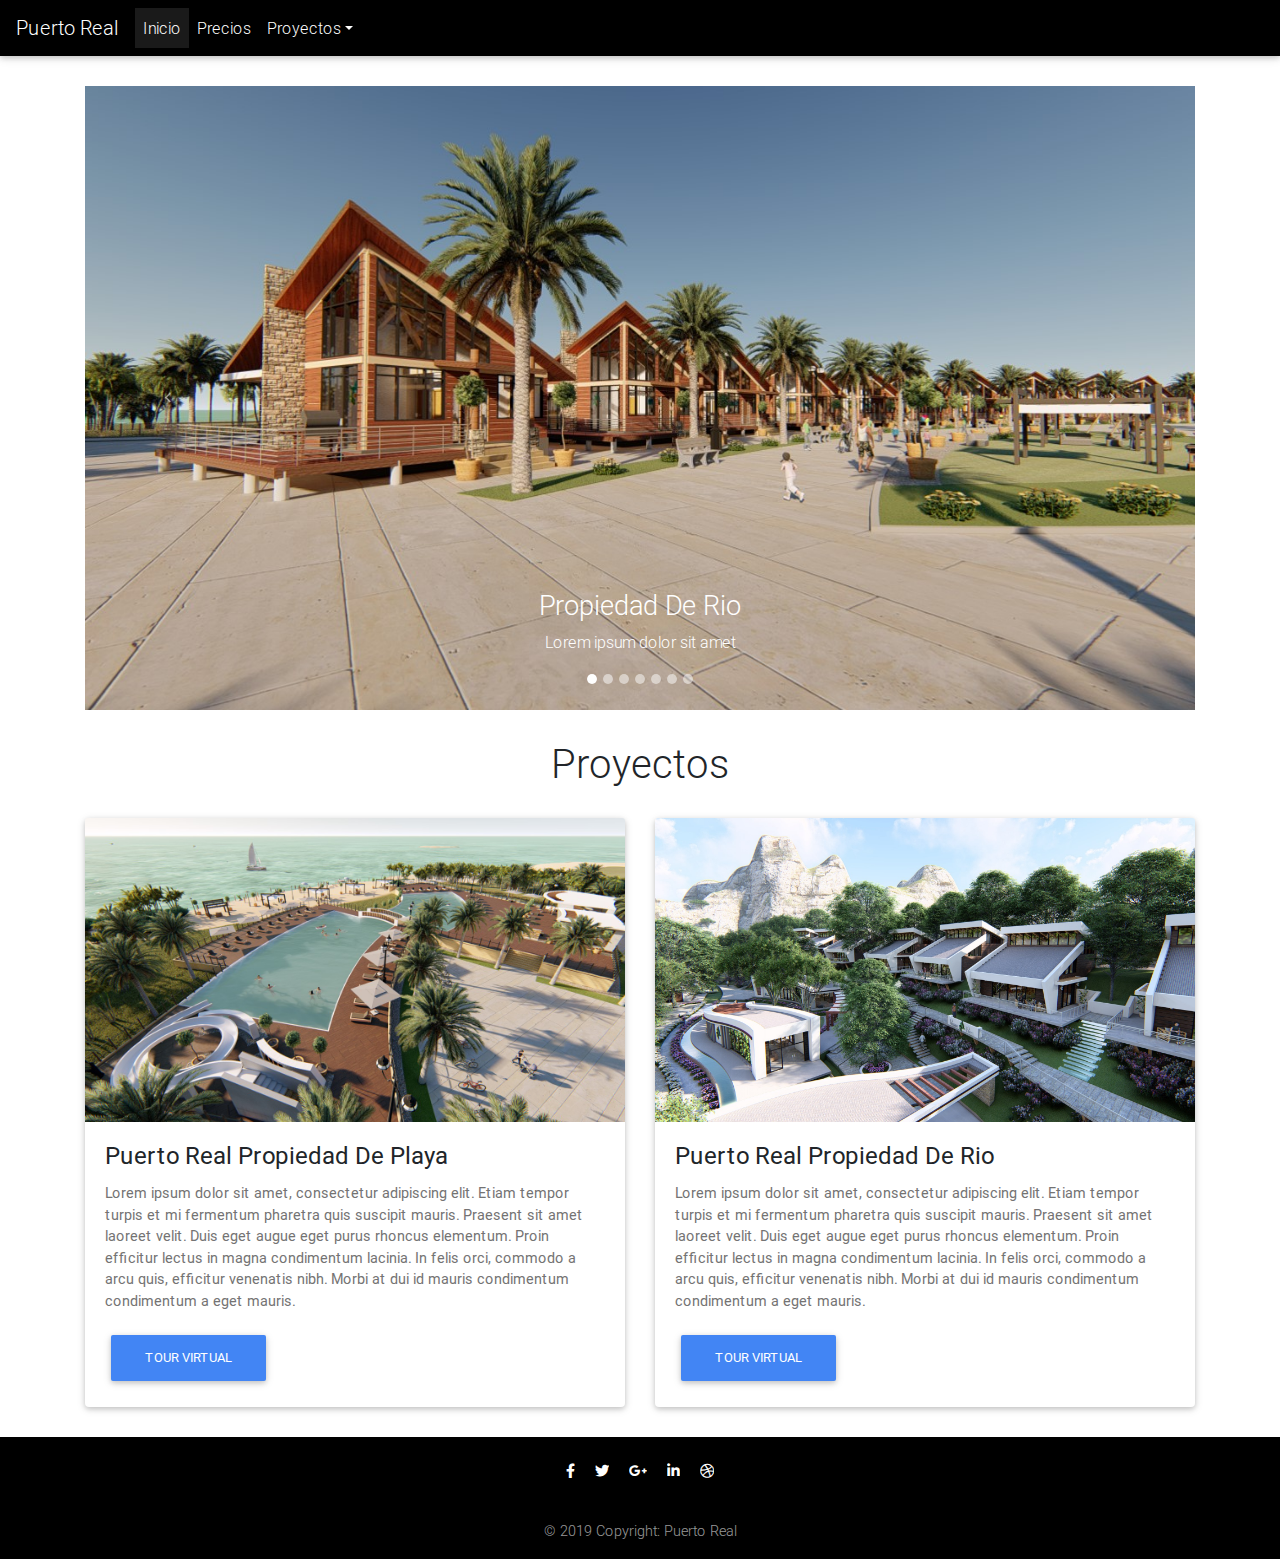
==== index.html @ ecc4e555 "index page de puerto real tours" ====
<!DOCTYPE html>
<html lang="es">

<head>
  <meta charset="utf-8">
  <meta name="viewport" content="width=device-width, initial-scale=1, shrink-to-fit=no">
  <meta http-equiv="x-ua-compatible" content="ie=edge">
  <title>Material Design Bootstrap</title>
  <!-- Font Awesome -->
  <link rel="stylesheet" href="https://use.fontawesome.com/releases/v5.8.2/css/all.css">
  <!-- Bootstrap core CSS -->
  <link href="css/bootstrap.min.css" rel="stylesheet">
  <!-- Material Design Bootstrap -->
  <link href="css/mdb.min.css" rel="stylesheet">
  <!-- Your custom styles (optional) -->
  <link href="css/style.css" rel="stylesheet">
</head>

<body>
    <nav style="margin: 0 0 30px 0" class="navbar navbar-expand-lg navbar-dark nav-color">
        <a class="navbar-brand" href="#">Puerto Real</a>
        <button class="navbar-toggler" type="button" data-toggle="collapse" data-target="#navbarSupportedContent" aria-controls="navbarSupportedContent" aria-expanded="false" aria-label="Toggle navigation">
            <span class="navbar-toggler-icon"></span>
        </button>
        <div class="collapse navbar-collapse" id="navbarSupportedContent">
            <ul class="navbar-nav mr-auto">
                <li class="nav-item active">
                   <a class="nav-link waves-effect waves-light" href="#">Inicio <span class="sr-only">(current)</span></a>
                </li>
                <li class="nav-item">
                    <a class="nav-link waves-effect waves-light" href="#">Precios</a>
                </li>
                <li class="nav-item dropdown">
                    <a class="nav-link dropdown-toggle waves-effect waves-light" id="navbarDropdownMenuLink"               data-toggle="dropdown" aria-haspopup="true" aria-expanded="false">Proyectos</a>
                    <div class="dropdown-menu dropdown-info" aria-labelledby="navbarDropdownMenuLink">
                        <a class="dropdown-item waves-effect waves-light" href="#">Puerto Real - Rio</a>
                        <a class="dropdown-item waves-effect waves-light" href="#">Puerto Real - Playa</a>
                    </div>
                </li>
            </ul>
        </div>
    </nav>
  <!-- Start your project here-->
    <div class="container ">
        <div class="row">
            <div class="col-12">
              
              <!--Carousel Wrapper-->
      <div id="carousel-example-2" class="carousel slide carousel-fade" data-ride="carousel">
          <!--Indicators-->
          <ol class="carousel-indicators">
            <li data-target="#carousel-example-2" data-slide-to="0" class="active"></li>
            <li data-target="#carousel-example-2" data-slide-to="1"></li>
            <li data-target="#carousel-example-2" data-slide-to="2"></li>
            <li data-target="#carousel-example-2" data-slide-to="3"></li>
            <li data-target="#carousel-example-2" data-slide-to="4"></li>
            <li data-target="#carousel-example-2" data-slide-to="5"></li>
            <li data-target="#carousel-example-2" data-slide-to="6"></li>
      
          </ol>
          <!--/.Indicators-->
          <!--Slides-->
          <div class="carousel-inner" role="listbox">
            <div class="carousel-item active">
                <img class="d-block w-100 img-fluid" src="img\fotos\01.jpg"
                  alt="First slide">
                <div class="mask rgba-black-light"></div>
              <div class="carousel-caption">
                <h3 class="h3-responsive">Propiedad De Rio</h3>
                <p>Lorem ipsum dolor sit amet</p>
              </div>
            </div>
            <div class="carousel-item">
              <!--Mask color-->
                <img class="d-block w-100 img-fluid" src="img\fotos\02.jpg"
                  alt="Second slide">
                <div class="mask rgba-black-strong"></div>
              <div class="carousel-caption">
                <h3 class="h3-responsive">Propiedad De Playa</h3>
                <p>Lorem ipsum dolor sit amet</p>
              </div>
            </div>
            <div class="carousel-item">
              <!--Mask color-->
                <img class="d-block w-100 img-fluid" src="img\fotos\03.jpg"
                  alt="Third slide">
                <div class="mask rgba-black-slight"></div>
              <div class="carousel-caption">
                <h3 class="h3-responsive">Cabaña De Rio</h3>
                <p>Lorem ipsum dolor sit amet</p>
              </div>
            </div>
            <div class="carousel-item">
                <!--Mask color-->
                  <img class="d-block w-100 img-fluid" src="img\fotos\04.jpg"
                    alt="Second slide">
                  <div class="mask rgba-black-strong"></div>
                <div class="carousel-caption">
                  <h3 class="h3-responsive">Propiedad De Playa</h3>
                  <p>Lorem ipsum dolor sit amet</p>
                </div>
              </div>
              <div class="carousel-item">
                  <!--Mask color-->
                    <img class="d-block w-100 img-fluid" src="img\fotos\05.jpg"
                      alt="Second slide">
                    <div class="mask rgba-black-strong"></div>
                  <div class="carousel-caption">
                    <h3 class="h3-responsive">Propiedad De Playa</h3>
                    <p>Lorem ipsum dolor sit amet</p>
                  </div>
                </div>
                <div class="carousel-item">
                    <!--Mask color-->
                      <img class="d-block w-100 img-fluid" src="img\fotos\06.jpg"
                        alt="Second slide">
                      <div class="mask rgba-black-strong"></div>
                    <div class="carousel-caption">
                      <h3 class="h3-responsive">Propiedad De Playa</h3>
                      <p>Lorem ipsum dolor sit amet</p>
                    </div>
                  </div>
                  <div class="carousel-item">
                      <!--Mask color-->
                      <img class="d-block w-100 img-fluid" src="img\fotos\07.jpg"
                          alt="Second slide">
                        <div class="mask rgba-black-strong"></div>
                      <div class="carousel-caption">
                        <h3 class="h3-responsive">Propiedad De Playa</h3>
                        <p>Lorem ipsum dolor sit amet</p>
                      </div>
                    </div>
          </div>
          <!--/.Slides-->
          <!--Controls-->
          <a class="carousel-control-prev" href="#carousel-example-2" role="button" data-slide="prev">
            <span class="carousel-control-prev-icon" aria-hidden="true"></span>
            <span class="sr-only">Previous</span>
          </a>
          <a class="carousel-control-next" href="#carousel-example-2" role="button" data-slide="next">
            <span class="carousel-control-next-icon" aria-hidden="true"></span>
            <span class="sr-only">Next</span>
          </a>
          <!--/.Controls-->
        </div>
        <!--/.Carousel Wrapper-->
        
        
      </div>
        </div>
    <div class="row">
      <div class="col-12">
          <h1 style="text-align: center; margin: 30px">Proyectos</h1>
      </div>
    </div>

    <div class="row">
        <div class="col-6">
            <!-- Card -->
              <div class="card">
              
                  <!-- Card image -->
                  <div class="view overlay">
                    <img class="card-img-top" src="img\fotos\playa\03.jpg" alt="Card image cap">
                    <a href="#!">
                      <div class="mask rgba-white-slight"></div>
                    </a>
                  </div>
                
                  <!-- Card content -->
                  <div class="card-body">
                  
                    <!-- Title -->
                    <h4 class="card-title">Puerto Real Propiedad De Playa</h4>
                    <!-- Text -->
                    <p class="card-text">Lorem ipsum dolor sit amet, consectetur adipiscing elit. Etiam tempor turpis et mi fermentum pharetra quis suscipit mauris. Praesent sit amet laoreet velit. Duis eget augue eget purus rhoncus elementum. Proin efficitur lectus in magna condimentum lacinia. In felis orci, commodo a arcu quis, efficitur venenatis nibh. Morbi at dui id mauris condimentum condimentum a eget mauris.</p>
                    <!-- Button -->
                    <a href="#" class="btn btn-primary" target="_blank">Tour Virtual</a>
                  
                  </div>
  
  </div>
  <!-- Card -->
        </div>
        <div class="col-6">
             <!-- Card -->
             <div class="card">
              
                <!-- Card image -->
                <div class="view overlay">
                  <img class="card-img-top" src="img\fotos\rio\07.jpg" alt="Card image cap">
                  <a href="#!">
                    <div class="mask rgba-white-slight"></div>
                  </a>
                </div>
              
                <!-- Card content -->
                <div class="card-body">
                
                  <!-- Title -->
                  <h4 class="card-title">Puerto Real Propiedad De Rio</h4>
                  <!-- Text -->
                  <p class="card-text">Lorem ipsum dolor sit amet, consectetur adipiscing elit. Etiam tempor turpis et mi fermentum pharetra quis suscipit mauris. Praesent sit amet laoreet velit. Duis eget augue eget purus rhoncus elementum. Proin efficitur lectus in magna condimentum lacinia. In felis orci, commodo a arcu quis, efficitur venenatis nibh. Morbi at dui id mauris condimentum condimentum a eget mauris.</p>
                  <!-- Button -->
                  <a href="#" class="btn btn-primary" target="_blank">Tour Virtual</a>
                
                </div>

</div>
<!-- Card -->
        </div>
      </div>
  </div>
  <!-- Footer -->
<footer style="margin: 30px 0 0 0px" class="page-footer font-small nav-color  pt-4">

    <!-- Footer Elements -->
    <div class="container">
  
      <!-- Social buttons -->
      <ul class="list-unstyled list-inline text-center">
        <li class="list-inline-item">
          <a class="btn-floating btn-fb mx-1">
            <i class="fab fa-facebook-f"> </i>
          </a>
        </li>
        <li class="list-inline-item">
          <a class="btn-floating btn-tw mx-1">
            <i class="fab fa-twitter"> </i>
          </a>
        </li>
        <li class="list-inline-item">
          <a class="btn-floating btn-gplus mx-1">
            <i class="fab fa-google-plus-g"> </i>
          </a>
        </li>
        <li class="list-inline-item">
          <a class="btn-floating btn-li mx-1">
            <i class="fab fa-linkedin-in"> </i>
          </a>
        </li>
        <li class="list-inline-item">
          <a class="btn-floating btn-dribbble mx-1">
            <i class="fab fa-dribbble"> </i>
          </a>
        </li>
      </ul>
      <!-- Social buttons -->
  
    </div>
    <!-- Footer Elements -->
  
    <!-- Copyright -->
    <div class="footer-copyright text-center py-3">© 2019 Copyright: Puerto Real</div>
    <!-- Copyright -->
  
  </footer>
  <!-- Footer -->
  <!-- Start your project here-->

  <!-- SCRIPTS -->
  <!-- JQuery -->
  <script type="text/javascript" src="js/jquery-3.4.1.min.js"></script>
  <!-- Bootstrap tooltips -->
  <script type="text/javascript" src="js/popper.min.js"></script>
  <!-- Bootstrap core JavaScript -->
  <script type="text/javascript" src="js/bootstrap.min.js"></script>
  <!-- MDB core JavaScript -->
  <script type="text/javascript" src="js/mdb.min.js"></script>
</body>

</html>
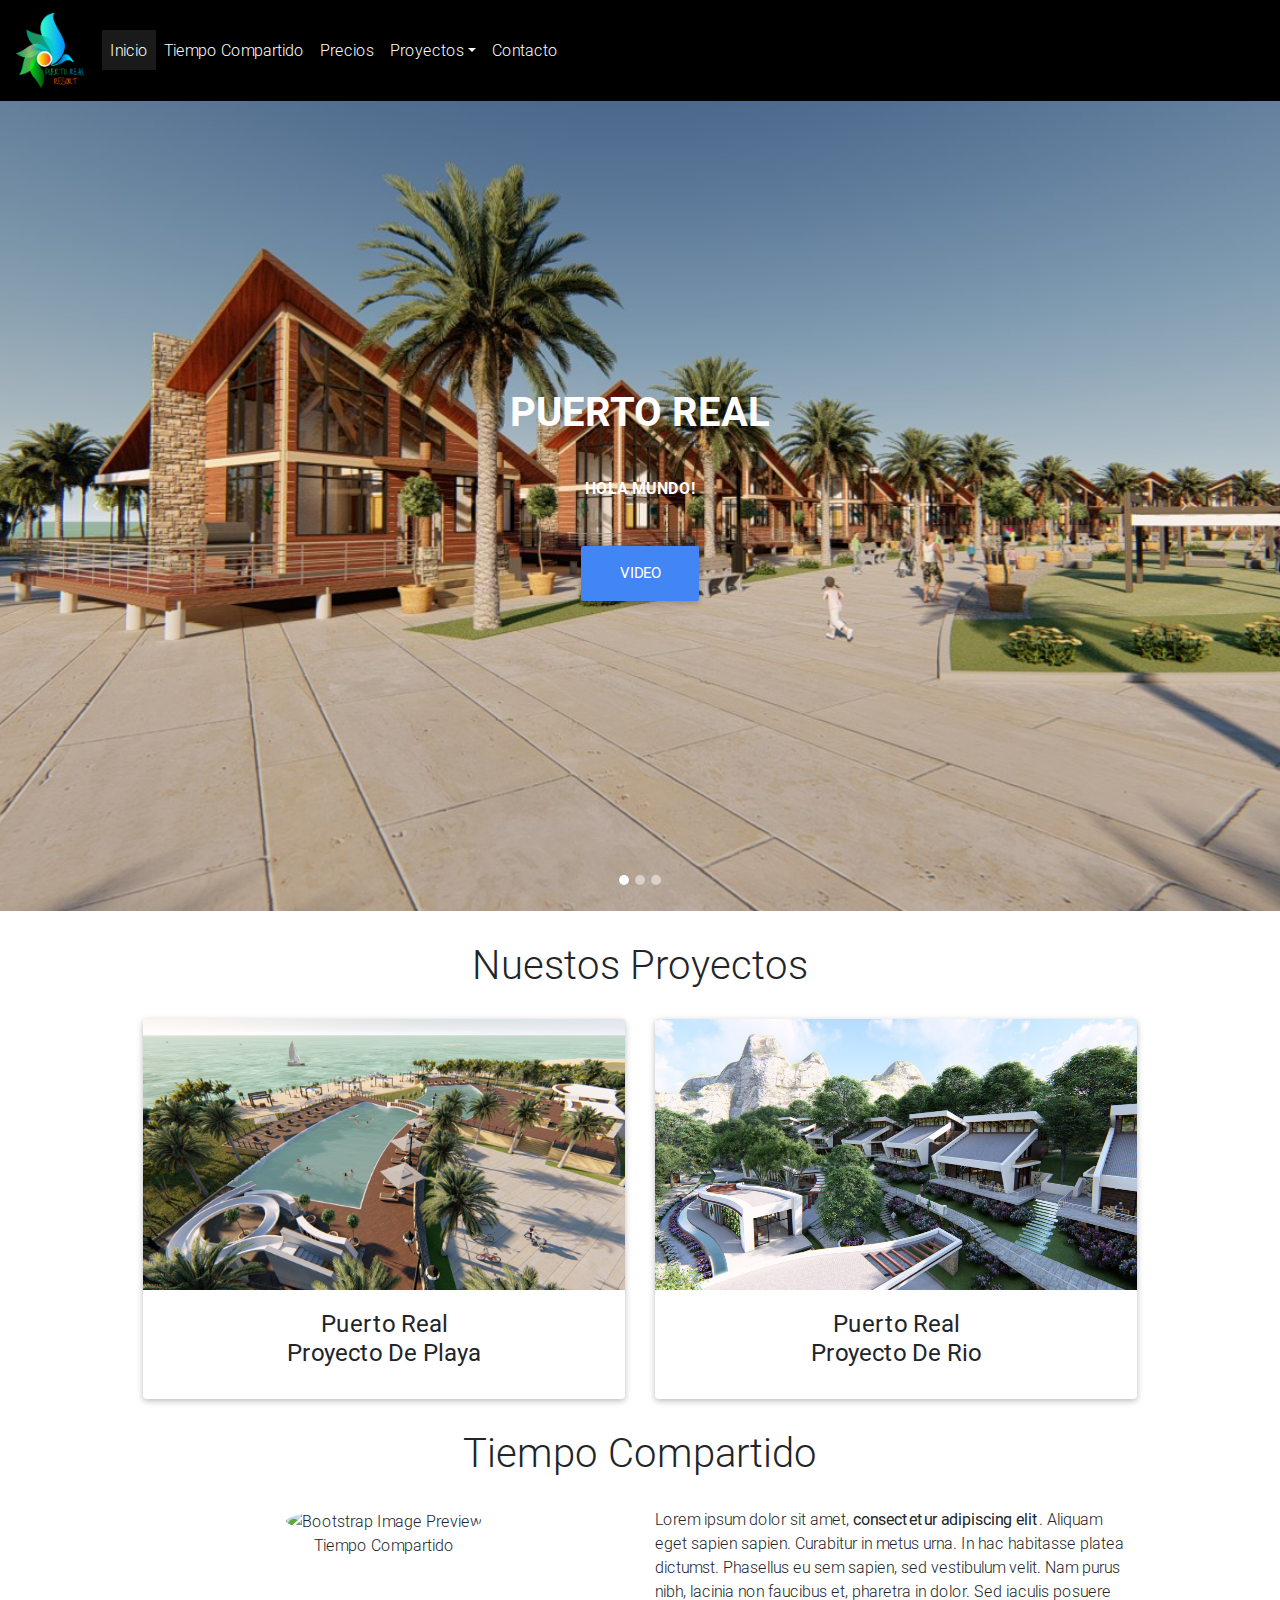
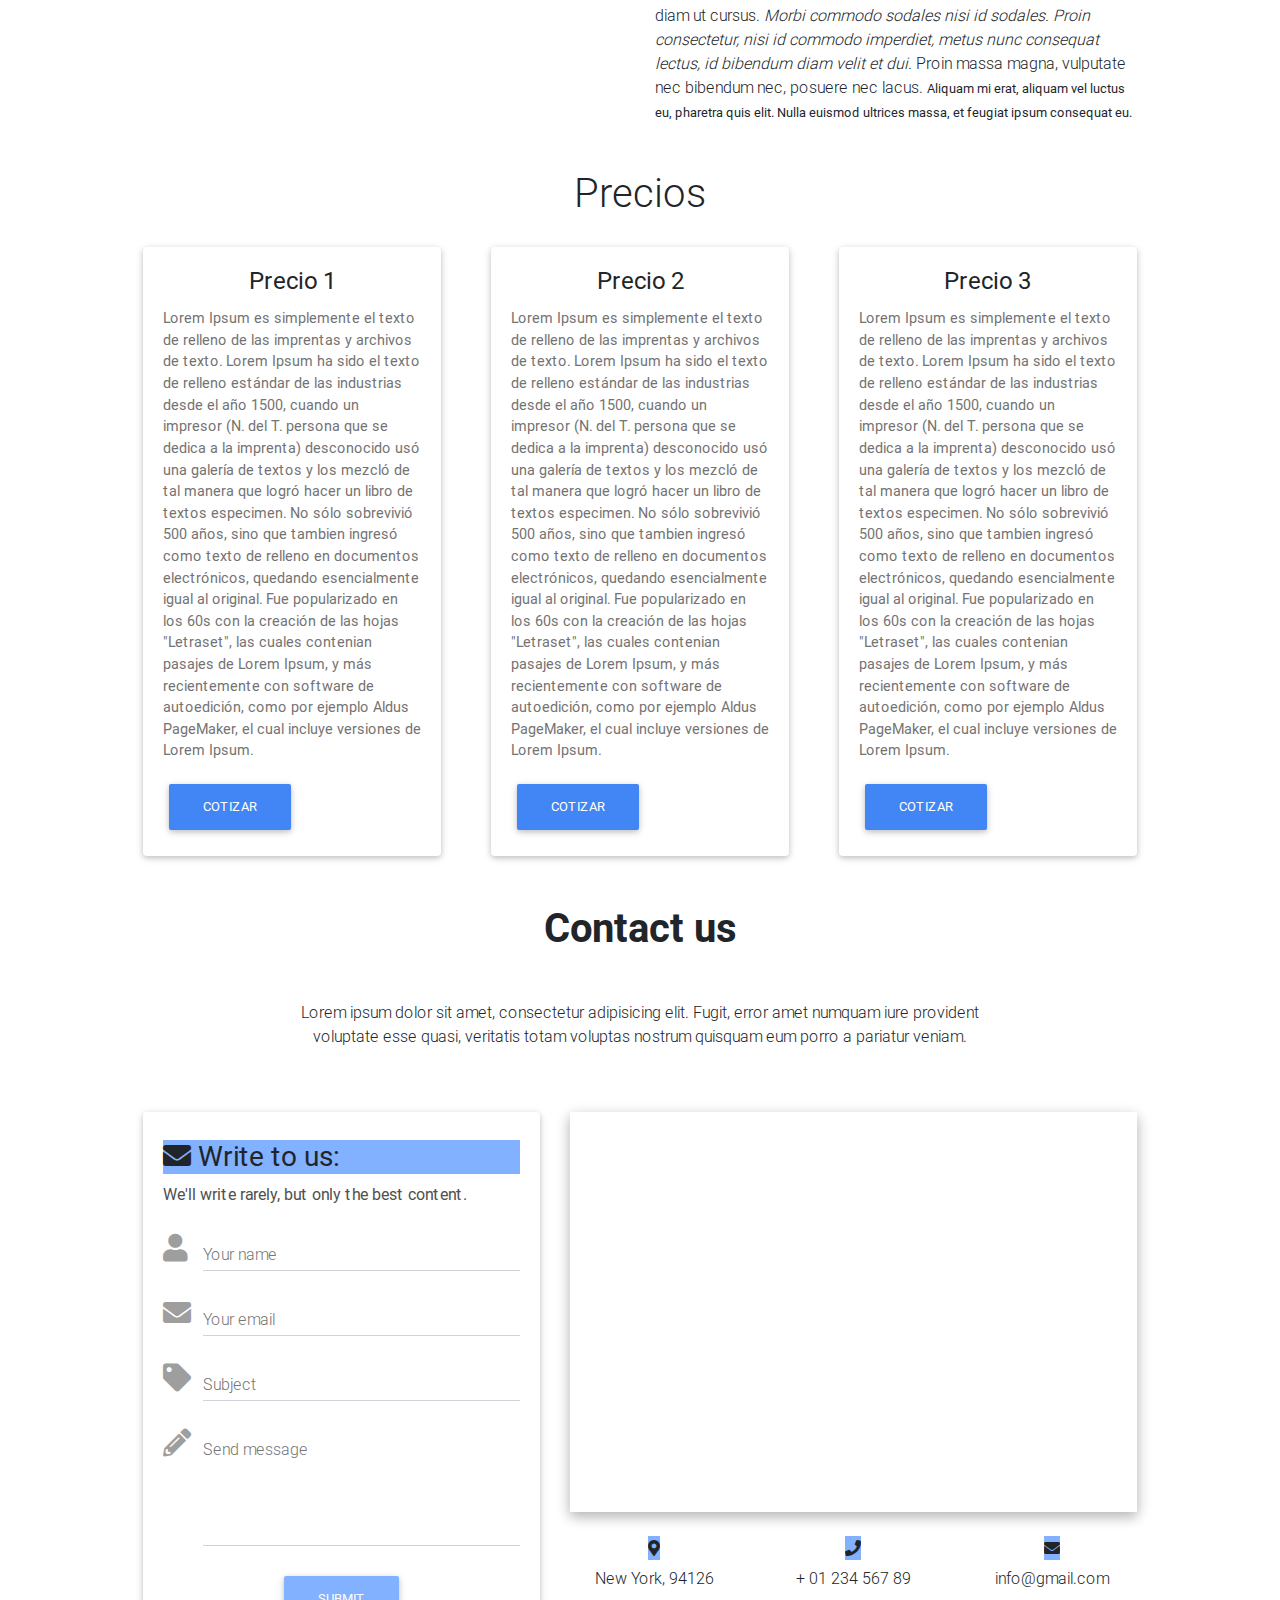
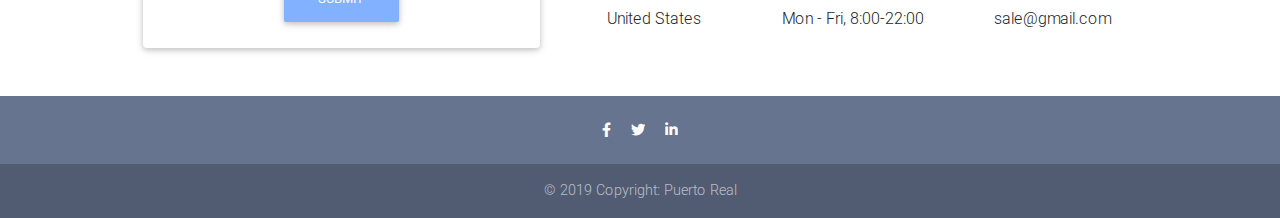
==== commit 5a1927c1: "landing page 2.0" ====
--- a/index.html
+++ b/index.html
@@ -5,7 +5,11 @@
   <meta charset="utf-8">
   <meta name="viewport" content="width=device-width, initial-scale=1, shrink-to-fit=no">
   <meta http-equiv="x-ua-compatible" content="ie=edge">
-  <title>Material Design Bootstrap</title>
+  <meta property="og:url"              content="https://atlashome.hn/inmueble/{{id}}" />
+<meta property="og:title"              content="Ingresa a nuestro tour en Puerto Real" />
+<meta property="og:description"        content="Reserva nuestra propiedad de rio o de playa" />
+<meta property="og:image"              content="https://izaguirrelpz.github.io/puertorealTours/img/fotos/04.jpg" />
+  <title>Puerto Real HN</title>
   <!-- Font Awesome -->
   <link rel="stylesheet" href="https://use.fontawesome.com/releases/v5.8.2/css/all.css">
   <!-- Bootstrap core CSS -->
@@ -16,9 +20,18 @@
   <link href="css/style.css" rel="stylesheet">
 </head>
 
+<style media="screen">
+
+  .row-grid{
+    display: grid;
+    grid-template-columns: 1fr 1fr 1fr;
+    gap:50px;
+  }
+</style>
+
 <body>
-    <nav style="margin: 0 0 30px 0" class="navbar navbar-expand-lg navbar-dark nav-color">
-        <a class="navbar-brand" href="#">Puerto Real</a>
+    <nav class="navbar navbar-expand-lg navbar-dark nav-color">
+        <a class="navbar-brand" href="#"> <img src="img\LOGO PUERTO REAL.png" width="70px"> </a>
         <button class="navbar-toggler" type="button" data-toggle="collapse" data-target="#navbarSupportedContent" aria-controls="navbarSupportedContent" aria-expanded="false" aria-label="Toggle navigation">
             <span class="navbar-toggler-icon"></span>
         </button>
@@ -26,6 +39,9 @@
             <ul class="navbar-nav mr-auto">
                 <li class="nav-item active">
                    <a class="nav-link waves-effect waves-light" href="#">Inicio <span class="sr-only">(current)</span></a>
+                </li>
+                <li class="nav-item">
+                    <a class="nav-link waves-effect waves-light" href="#">Tiempo Compartido</a>
                 </li>
                 <li class="nav-item">
                     <a class="nav-link waves-effect waves-light" href="#">Precios</a>
@@ -37,120 +53,122 @@
                         <a class="dropdown-item waves-effect waves-light" href="#">Puerto Real - Playa</a>
                     </div>
                 </li>
+                <li class="nav-item">
+                    <a class="nav-link waves-effect waves-light" href="#">Contacto</a>
+                </li>
             </ul>
         </div>
     </nav>
   <!-- Start your project here-->
-    <div class="container ">
-        <div class="row">
-            <div class="col-12">
-              
-              <!--Carousel Wrapper-->
-      <div id="carousel-example-2" class="carousel slide carousel-fade" data-ride="carousel">
-          <!--Indicators-->
-          <ol class="carousel-indicators">
-            <li data-target="#carousel-example-2" data-slide-to="0" class="active"></li>
-            <li data-target="#carousel-example-2" data-slide-to="1"></li>
-            <li data-target="#carousel-example-2" data-slide-to="2"></li>
-            <li data-target="#carousel-example-2" data-slide-to="3"></li>
-            <li data-target="#carousel-example-2" data-slide-to="4"></li>
-            <li data-target="#carousel-example-2" data-slide-to="5"></li>
-            <li data-target="#carousel-example-2" data-slide-to="6"></li>
-      
-          </ol>
-          <!--/.Indicators-->
-          <!--Slides-->
-          <div class="carousel-inner" role="listbox">
-            <div class="carousel-item active">
-                <img class="d-block w-100 img-fluid" src="img\fotos\01.jpg"
-                  alt="First slide">
-                <div class="mask rgba-black-light"></div>
-              <div class="carousel-caption">
-                <h3 class="h3-responsive">Propiedad De Rio</h3>
-                <p>Lorem ipsum dolor sit amet</p>
-              </div>
-            </div>
-            <div class="carousel-item">
-              <!--Mask color-->
-                <img class="d-block w-100 img-fluid" src="img\fotos\02.jpg"
-                  alt="Second slide">
-                <div class="mask rgba-black-strong"></div>
-              <div class="carousel-caption">
-                <h3 class="h3-responsive">Propiedad De Playa</h3>
-                <p>Lorem ipsum dolor sit amet</p>
-              </div>
-            </div>
-            <div class="carousel-item">
-              <!--Mask color-->
-                <img class="d-block w-100 img-fluid" src="img\fotos\03.jpg"
-                  alt="Third slide">
-                <div class="mask rgba-black-slight"></div>
-              <div class="carousel-caption">
-                <h3 class="h3-responsive">Cabaña De Rio</h3>
-                <p>Lorem ipsum dolor sit amet</p>
-              </div>
-            </div>
-            <div class="carousel-item">
-                <!--Mask color-->
-                  <img class="d-block w-100 img-fluid" src="img\fotos\04.jpg"
-                    alt="Second slide">
-                  <div class="mask rgba-black-strong"></div>
-                <div class="carousel-caption">
-                  <h3 class="h3-responsive">Propiedad De Playa</h3>
-                  <p>Lorem ipsum dolor sit amet</p>
-                </div>
-              </div>
-              <div class="carousel-item">
-                  <!--Mask color-->
-                    <img class="d-block w-100 img-fluid" src="img\fotos\05.jpg"
-                      alt="Second slide">
-                    <div class="mask rgba-black-strong"></div>
-                  <div class="carousel-caption">
-                    <h3 class="h3-responsive">Propiedad De Playa</h3>
-                    <p>Lorem ipsum dolor sit amet</p>
-                  </div>
-                </div>
-                <div class="carousel-item">
-                    <!--Mask color-->
-                      <img class="d-block w-100 img-fluid" src="img\fotos\06.jpg"
-                        alt="Second slide">
-                      <div class="mask rgba-black-strong"></div>
-                    <div class="carousel-caption">
-                      <h3 class="h3-responsive">Propiedad De Playa</h3>
-                      <p>Lorem ipsum dolor sit amet</p>
-                    </div>
-                  </div>
-                  <div class="carousel-item">
-                      <!--Mask color-->
-                      <img class="d-block w-100 img-fluid" src="img\fotos\07.jpg"
-                          alt="Second slide">
-                        <div class="mask rgba-black-strong"></div>
-                      <div class="carousel-caption">
-                        <h3 class="h3-responsive">Propiedad De Playa</h3>
-                        <p>Lorem ipsum dolor sit amet</p>
-                      </div>
-                    </div>
-          </div>
-          <!--/.Slides-->
-          <!--Controls-->
-          <a class="carousel-control-prev" href="#carousel-example-2" role="button" data-slide="prev">
-            <span class="carousel-control-prev-icon" aria-hidden="true"></span>
-            <span class="sr-only">Previous</span>
-          </a>
-          <a class="carousel-control-next" href="#carousel-example-2" role="button" data-slide="next">
-            <span class="carousel-control-next-icon" aria-hidden="true"></span>
-            <span class="sr-only">Next</span>
-          </a>
-          <!--/.Controls-->
-        </div>
-        <!--/.Carousel Wrapper-->
-        
-        
-      </div>
-        </div>
+
+
+  <!--Carousel Wrapper-->
+<div id="carousel-example-1" class="carousel slide carousel-fade" data-ride="carousel" data-interval="false">
+
+<!--Indicators-->
+<ol class="carousel-indicators">
+<li data-target="#carousel-example-1" data-slide-to="0" class="active"></li>
+<li data-target="#carousel-example-1" data-slide-to="1"></li>
+<li data-target="#carousel-example-1" data-slide-to="2"></li>
+</ol>
+<!--/.Indicators-->
+
+<!--Slides-->
+<div class="carousel-inner" role="listbox">
+
+<!--First slide-->
+<div class="carousel-item active">
+<!--Mask-->
+<div class="view">
+  <div class="full-bg-img flex-center white-text">
+    <ul class="animated fadeInUp col-md-12 list-unstyled">
+             <li>
+               <h1 class="font-weight-bold text-uppercase">Puerto Real</h1>
+             </li>
+             <li>
+               <p class="font-weight-bold text-uppercase py-4">Hola Mundo!</p>
+             </li>
+             <li>
+               <a target="_blank" href="https://youtu.be/Sn_chl7Ym64" class="btn btn-primary btn-rounded btn-lg">Video</a>
+             </li>
+           </ul>
+  </div>
+</div>
+<!--/.Mask-->
+</div>
+<!--/.First slide-->
+
+<!--Second slide -->
+<div class="carousel-item">
+<!--Mask-->
+<div class="view">
+  <div class="full-bg-img flex-center white-text">
+    <ul class="animated fadeInUp col-md-12 list-unstyled">
+             <li>
+               <h1 class="font-weight-bold text-uppercase">Puerto Real</h1>
+             </li>
+             <li>
+               <p class="font-weight-bold text-uppercase py-4">Hola Mundo!</p>
+             </li>
+             <li>
+               <a target="_blank" href="https://youtu.be/Sn_chl7Ym64" class="btn btn-primary btn-rounded btn-lg">Video</a>
+             </li>
+           </ul>
+  </div>
+</div>
+<!--/.Mask-->
+</div>
+<!--/.Second slide -->
+
+
+<!--Second slide -->
+<div class="carousel-item">
+<!--Mask-->
+<div class="view">
+  <div class="full-bg-img flex-center white-text">
+    <ul class="animated fadeInUp col-md-12 list-unstyled">
+             <li>
+               <h1 class="font-weight-bold text-uppercase">Puerto Real</h1>
+             </li>
+             <li>
+               <p class="font-weight-bold text-uppercase py-4">Hola Mundo!</p>
+             </li>
+             <li>
+               <a target="_blank" href="https://youtu.be/Sn_chl7Ym64" class="btn btn-primary btn-rounded btn-lg">Video</a>
+             </li>
+           </ul>
+  </div>
+</div>
+<!--/.Mask-->
+</div>
+<!--/.Second slide -->
+
+</div>
+<!--/.Slides-->
+
+<!--Controls-->
+<a class="carousel-control-prev" href="#carousel-example-1" role="button" data-slide="prev">
+<span class="carousel-control-prev-icon" aria-hidden="true"></span>
+<span class="sr-only">Previous</span>
+</a>
+<a class="carousel-control-next" href="#carousel-example-1" role="button" data-slide="next">
+<span class="carousel-control-next-icon" aria-hidden="true"></span>
+<span class="sr-only">Next</span>
+</a>
+<!--/.Controls-->
+</div>
+<!--/.Carousel Wrapper-->
+
+
+
+
+
+
+
+        <div class="container ">
     <div class="row">
       <div class="col-12">
-          <h1 style="text-align: center; margin: 30px">Proyectos</h1>
+          <h1 style="text-align: center; margin: 30px">Nuestos Proyectos</h1>
       </div>
     </div>
 
@@ -158,65 +176,252 @@
         <div class="col-6">
             <!-- Card -->
               <div class="card">
-              
+
                   <!-- Card image -->
-                  <div class="view overlay">
+                  <div class="overlay">
                     <img class="card-img-top" src="img\fotos\playa\03.jpg" alt="Card image cap">
                     <a href="#!">
                       <div class="mask rgba-white-slight"></div>
                     </a>
                   </div>
-                
+
                   <!-- Card content -->
                   <div class="card-body">
-                  
+
                     <!-- Title -->
-                    <h4 class="card-title">Puerto Real Propiedad De Playa</h4>
-                    <!-- Text -->
-                    <p class="card-text">Lorem ipsum dolor sit amet, consectetur adipiscing elit. Etiam tempor turpis et mi fermentum pharetra quis suscipit mauris. Praesent sit amet laoreet velit. Duis eget augue eget purus rhoncus elementum. Proin efficitur lectus in magna condimentum lacinia. In felis orci, commodo a arcu quis, efficitur venenatis nibh. Morbi at dui id mauris condimentum condimentum a eget mauris.</p>
-                    <!-- Button -->
-                    <a href="#" class="btn btn-primary" target="_blank">Tour Virtual</a>
-                  
+                    <h4 class="card-title">Puerto Real <br> Proyecto De Playa</h4>
+
                   </div>
-  
+
   </div>
   <!-- Card -->
         </div>
         <div class="col-6">
              <!-- Card -->
              <div class="card">
-              
+
                 <!-- Card image -->
-                <div class="view overlay">
+                <div class="overlay">
                   <img class="card-img-top" src="img\fotos\rio\07.jpg" alt="Card image cap">
                   <a href="#!">
                     <div class="mask rgba-white-slight"></div>
                   </a>
                 </div>
-              
+
                 <!-- Card content -->
                 <div class="card-body">
-                
+
                   <!-- Title -->
-                  <h4 class="card-title">Puerto Real Propiedad De Rio</h4>
-                  <!-- Text -->
-                  <p class="card-text">Lorem ipsum dolor sit amet, consectetur adipiscing elit. Etiam tempor turpis et mi fermentum pharetra quis suscipit mauris. Praesent sit amet laoreet velit. Duis eget augue eget purus rhoncus elementum. Proin efficitur lectus in magna condimentum lacinia. In felis orci, commodo a arcu quis, efficitur venenatis nibh. Morbi at dui id mauris condimentum condimentum a eget mauris.</p>
-                  <!-- Button -->
-                  <a href="#" class="btn btn-primary" target="_blank">Tour Virtual</a>
-                
+                  <h4 class="card-title">Puerto Real <br> Proyecto De Rio</h4>
                 </div>
 
 </div>
 <!-- Card -->
         </div>
       </div>
+
+      <div class="row">
+        <div class="col-12">
+            <h1 style="text-align: center; margin: 30px">Tiempo Compartido</h1>
+        </div>
+      </div>
+
+
+      	<div class="row">
+      		<div class="col-md-12">
+      			<div class="row">
+      				<div class="col-md-6 text-center">
+                <figure>
+                  <img alt="Bootstrap Image Preview" src="img\fotos\timeshare.jpg" width="200px" class="rounded-circle img-fluid" />
+                  <figcaption>Tiempo Compartido</figcaption>
+                </figure>
+      				</div>
+      				<div class="col-md-6">
+      					<p>
+      						Lorem ipsum dolor sit amet, <strong>consectetur adipiscing elit</strong>. Aliquam eget sapien sapien. Curabitur in metus urna. In hac habitasse platea dictumst. Phasellus eu sem sapien, sed vestibulum velit. Nam purus nibh, lacinia non faucibus et, pharetra in dolor. Sed iaculis posuere diam ut cursus. <em>Morbi commodo sodales nisi id sodales. Proin consectetur, nisi id commodo imperdiet, metus nunc consequat lectus, id bibendum diam velit et dui.</em> Proin massa magna, vulputate nec bibendum nec, posuere nec lacus. <small>Aliquam mi erat, aliquam vel luctus eu, pharetra quis elit. Nulla euismod ultrices massa, et feugiat ipsum consequat eu.</small>
+      					</p>
+      				</div>
+      			</div>
+      		</div>
+      	</div>
+
+
+        <div class="row">
+          <div class="col-12">
+              <h1 style="text-align: center; margin: 30px">Precios</h1>
+          </div>
+        </div>
+
+
+<div class="row-grid">
+
+        <!-- Card -->
+<div class="card">
+
+  <!-- Card content -->
+  <div class="card-body">
+
+    <!-- Title -->
+    <h4 class="card-title"><a>Precio 1</a></h4>
+    <!-- Text -->
+    <p class="card-text">Lorem Ipsum es simplemente el texto de relleno de las imprentas y archivos de texto. Lorem Ipsum ha sido el texto de relleno estándar de las industrias desde el año 1500, cuando un impresor (N. del T. persona que se dedica a la imprenta) desconocido usó una galería de textos y los mezcló de tal manera que logró hacer un libro de textos especimen. No sólo sobrevivió 500 años, sino que tambien ingresó como texto de relleno en documentos electrónicos, quedando esencialmente igual al original. Fue popularizado en los 60s con la creación de las hojas "Letraset", las cuales contenian pasajes de Lorem Ipsum, y más recientemente con software de autoedición, como por ejemplo Aldus PageMaker, el cual incluye versiones de Lorem Ipsum.</p>
+    <!-- Button -->
+    <a href="#" class="btn btn-primary">Cotizar</a>
+
+  </div>
+
+</div>
+<!-- Card -->
+
+
+<!-- Card -->
+<div class="card">
+
+<!-- Card content -->
+<div class="card-body">
+
+<!-- Title -->
+<h4 class="card-title"><a>Precio 2</a></h4>
+<!-- Text -->
+<p class="card-text">Lorem Ipsum es simplemente el texto de relleno de las imprentas y archivos de texto. Lorem Ipsum ha sido el texto de relleno estándar de las industrias desde el año 1500, cuando un impresor (N. del T. persona que se dedica a la imprenta) desconocido usó una galería de textos y los mezcló de tal manera que logró hacer un libro de textos especimen. No sólo sobrevivió 500 años, sino que tambien ingresó como texto de relleno en documentos electrónicos, quedando esencialmente igual al original. Fue popularizado en los 60s con la creación de las hojas "Letraset", las cuales contenian pasajes de Lorem Ipsum, y más recientemente con software de autoedición, como por ejemplo Aldus PageMaker, el cual incluye versiones de Lorem Ipsum.</p>
+<!-- Button -->
+<a href="#" class="btn btn-primary">Cotizar</a>
+
+</div>
+
+</div>
+<!-- Card -->
+
+
+
+<!-- Card -->
+<div class="card">
+
+<!-- Card content -->
+<div class="card-body">
+
+<!-- Title -->
+<h4 class="card-title"><a>Precio 3</a></h4>
+<!-- Text -->
+<p class="card-text">Lorem Ipsum es simplemente el texto de relleno de las imprentas y archivos de texto. Lorem Ipsum ha sido el texto de relleno estándar de las industrias desde el año 1500, cuando un impresor (N. del T. persona que se dedica a la imprenta) desconocido usó una galería de textos y los mezcló de tal manera que logró hacer un libro de textos especimen. No sólo sobrevivió 500 años, sino que tambien ingresó como texto de relleno en documentos electrónicos, quedando esencialmente igual al original. Fue popularizado en los 60s con la creación de las hojas "Letraset", las cuales contenian pasajes de Lorem Ipsum, y más recientemente con software de autoedición, como por ejemplo Aldus PageMaker, el cual incluye versiones de Lorem Ipsum.</p>
+<!-- Button -->
+<a href="#" class="btn btn-primary">Cotizar</a>
+
+</div>
+
+</div>
+<!-- Card -->
+
+
+
+</div>
+
+
+<!-- Section: Contact v.1 -->
+<section class="my-5">
+
+  <!-- Section heading -->
+  <h2 class="h1-responsive font-weight-bold text-center my-5">Contact us</h2>
+  <!-- Section description -->
+  <p class="text-center w-responsive mx-auto pb-5">Lorem ipsum dolor sit amet, consectetur adipisicing elit.
+    Fugit, error amet numquam iure provident voluptate esse quasi, veritatis totam voluptas nostrum quisquam
+    eum porro a pariatur veniam.</p>
+
+  <!-- Grid row -->
+  <div class="row">
+
+    <!-- Grid column -->
+    <div class="col-lg-5 mb-lg-0 mb-4">
+
+      <!-- Form with header -->
+      <div class="card">
+        <div class="card-body">
+          <!-- Header -->
+          <div class="form-header blue accent-1">
+            <h3 class="mt-2"><i class="fas fa-envelope"></i> Write to us:</h3>
+          </div>
+          <p class="dark-grey-text">We'll write rarely, but only the best content.</p>
+          <!-- Body -->
+          <div class="md-form">
+            <i class="fas fa-user prefix grey-text"></i>
+            <input type="text" id="form-name" class="form-control">
+            <label for="form-name">Your name</label>
+          </div>
+          <div class="md-form">
+            <i class="fas fa-envelope prefix grey-text"></i>
+            <input type="text" id="form-email" class="form-control">
+            <label for="form-email">Your email</label>
+          </div>
+          <div class="md-form">
+            <i class="fas fa-tag prefix grey-text"></i>
+            <input type="text" id="form-Subject" class="form-control">
+            <label for="form-Subject">Subject</label>
+          </div>
+          <div class="md-form">
+            <i class="fas fa-pencil-alt prefix grey-text"></i>
+            <textarea id="form-text" class="form-control md-textarea" rows="3"></textarea>
+            <label for="form-text">Send message</label>
+          </div>
+          <div class="text-center">
+            <button class="btn btn-light-blue">Submit</button>
+          </div>
+        </div>
+      </div>
+      <!-- Form with header -->
+
+    </div>
+    <!-- Grid column -->
+
+    <!-- Grid column -->
+    <div class="col-lg-7">
+
+      <!--Google map-->
+      <div id="map-container-section" class="z-depth-1-half map-container-section mb-4" style="height: 400px">
+        <iframe src="https://maps.google.com/maps?q=Manhatan&t=&z=15&ie=UTF8&iwloc=&output=embed" frameborder="0"
+          style="border:0" allowfullscreen></iframe>
+      </div>
+      <!-- Buttons-->
+      <div class="row text-center">
+        <div class="col-md-4">
+          <a class="btn-floating blue accent-1">
+            <i class="fas fa-map-marker-alt"></i>
+          </a>
+          <p>New York, 94126</p>
+          <p class="mb-md-0">United States</p>
+        </div>
+        <div class="col-md-4">
+          <a class="btn-floating blue accent-1">
+            <i class="fas fa-phone"></i>
+          </a>
+          <p>+ 01 234 567 89</p>
+          <p class="mb-md-0">Mon - Fri, 8:00-22:00</p>
+        </div>
+        <div class="col-md-4">
+          <a class="btn-floating blue accent-1">
+            <i class="fas fa-envelope"></i>
+          </a>
+          <p>info@gmail.com</p>
+          <p class="mb-0">sale@gmail.com</p>
+        </div>
+      </div>
+
+    </div>
+    <!-- Grid column -->
+
+  </div>
+  <!-- Grid row -->
+
+</section>
+<!-- Section: Contact v.1 -->
+
+
   </div>
   <!-- Footer -->
 <footer style="margin: 30px 0 0 0px" class="page-footer font-small nav-color  pt-4">
 
     <!-- Footer Elements -->
     <div class="container">
-  
+
       <!-- Social buttons -->
       <ul class="list-unstyled list-inline text-center">
         <li class="list-inline-item">
@@ -230,30 +435,20 @@
           </a>
         </li>
         <li class="list-inline-item">
-          <a class="btn-floating btn-gplus mx-1">
-            <i class="fab fa-google-plus-g"> </i>
-          </a>
-        </li>
-        <li class="list-inline-item">
           <a class="btn-floating btn-li mx-1">
             <i class="fab fa-linkedin-in"> </i>
-          </a>
-        </li>
-        <li class="list-inline-item">
-          <a class="btn-floating btn-dribbble mx-1">
-            <i class="fab fa-dribbble"> </i>
           </a>
         </li>
       </ul>
       <!-- Social buttons -->
-  
+
     </div>
     <!-- Footer Elements -->
-  
+
     <!-- Copyright -->
     <div class="footer-copyright text-center py-3">© 2019 Copyright: Puerto Real</div>
     <!-- Copyright -->
-  
+
   </footer>
   <!-- Footer -->
   <!-- Start your project here-->
--- a/css/style.css
+++ b/css/style.css
@@ -8,4 +8,65 @@
 
 .bg-cards{
     background-color: #38bfa7;
-}+}
+
+
+
+/* Navigation*/
+  .scrolling-navbar {
+    transition: background .5s ease-in-out, padding .5s ease-in-out;
+  }
+  .top-nav-collapse {
+    background-color: #667490;
+  }
+  footer.page-footer {
+    background-color: #667490;
+  }
+  @media only screen and (max-width: 768px) {
+    .navbar {
+      background-color: #667490;
+    }
+  }
+
+  /* Necessary for full page carousel*/
+  html,
+  body,
+  .view {
+    height: 90vh;
+  }
+
+  /* Carousel*/
+  .carousel,
+  .carousel-item,
+  .carousel-item.active {
+    height: 100%;
+  }
+  .carousel-inner {
+    height: 100%;
+  }
+  .carousel-item:nth-child(1) {
+    background-image: url("01.jpg");
+    background-repeat: no-repeat;
+    background-size: cover;
+    background-position: center center;
+  }
+  .carousel-item:nth-child(2) {
+    background-image: url("02.jpg");
+    background-repeat: no-repeat;
+    background-size: cover;
+    background-position: center center;
+  }
+  .carousel-item:nth-child(3) {
+    background-image: url("03.jpg");
+    background-repeat: no-repeat;
+    background-size: cover;
+    background-position: center center;
+  }
+
+  .container {
+    max-width: 80vw;
+}
+
+.card-title{
+  text-align: center;
+}
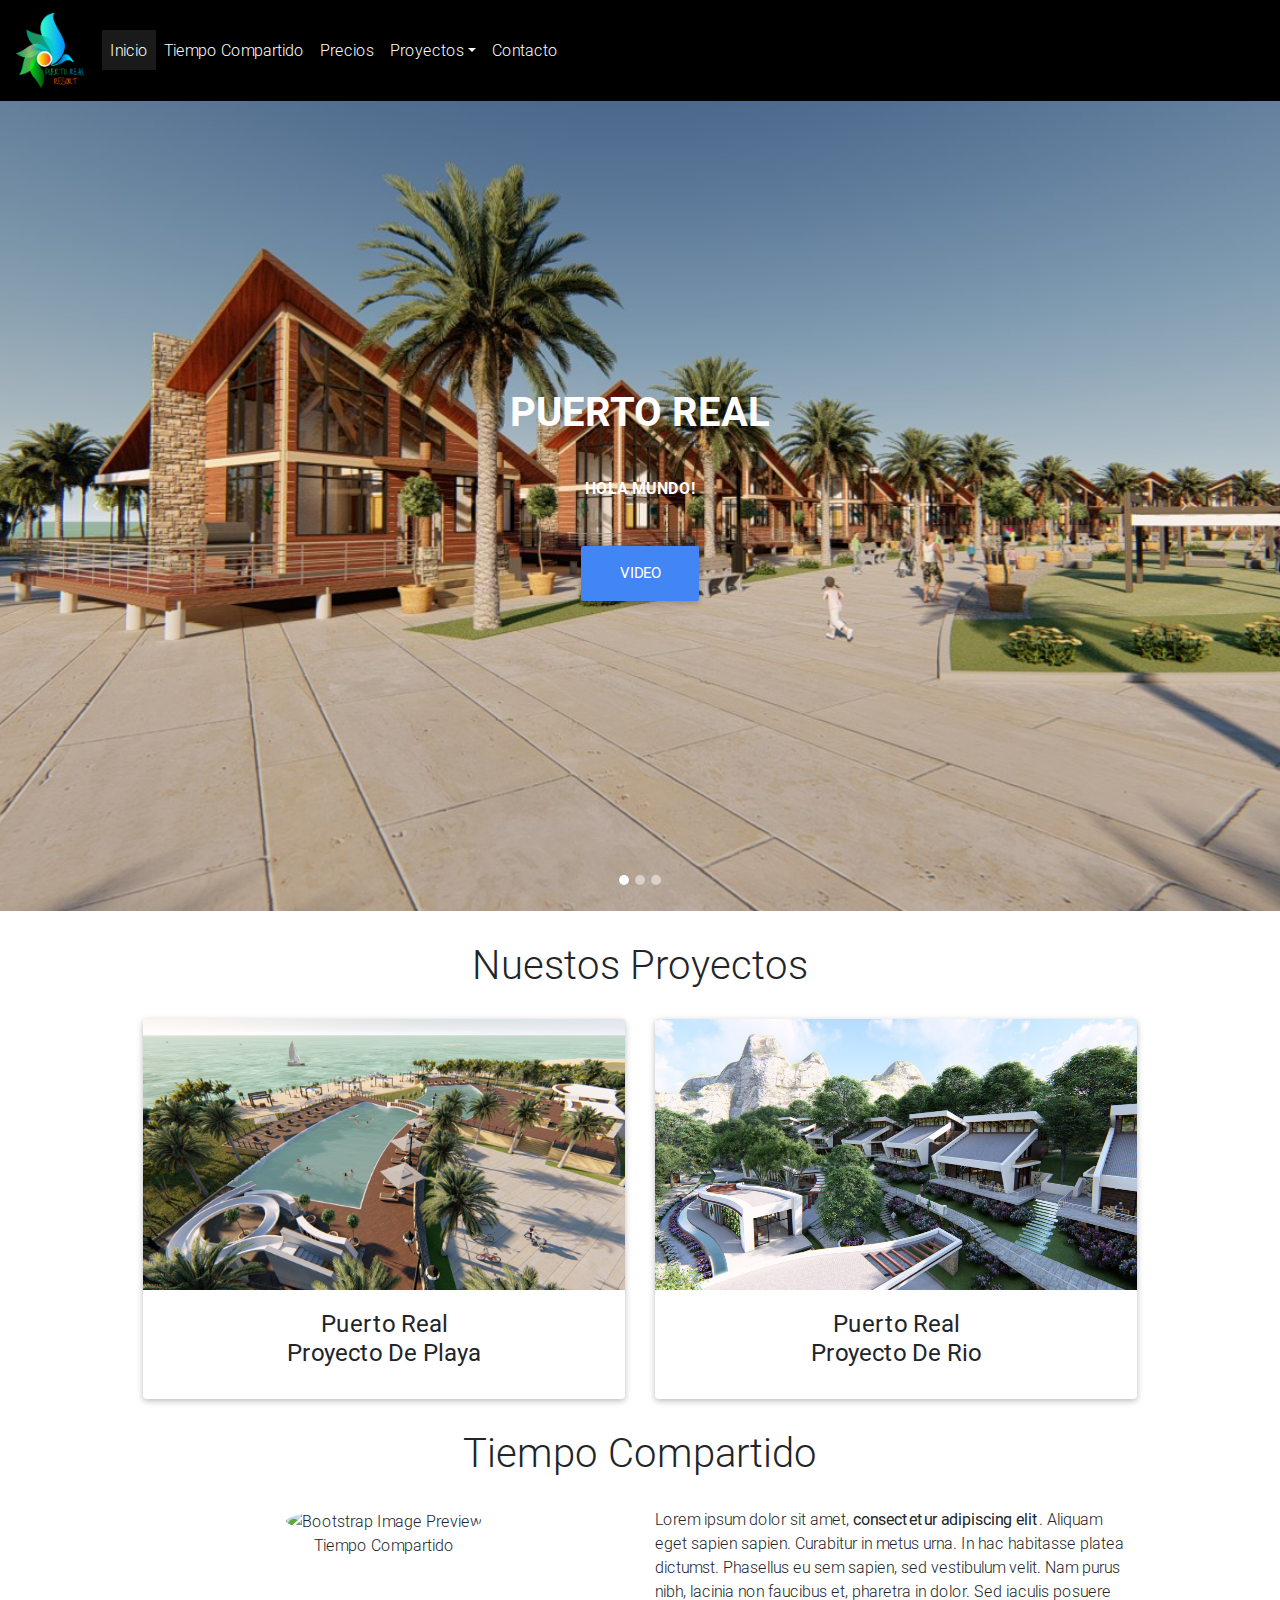
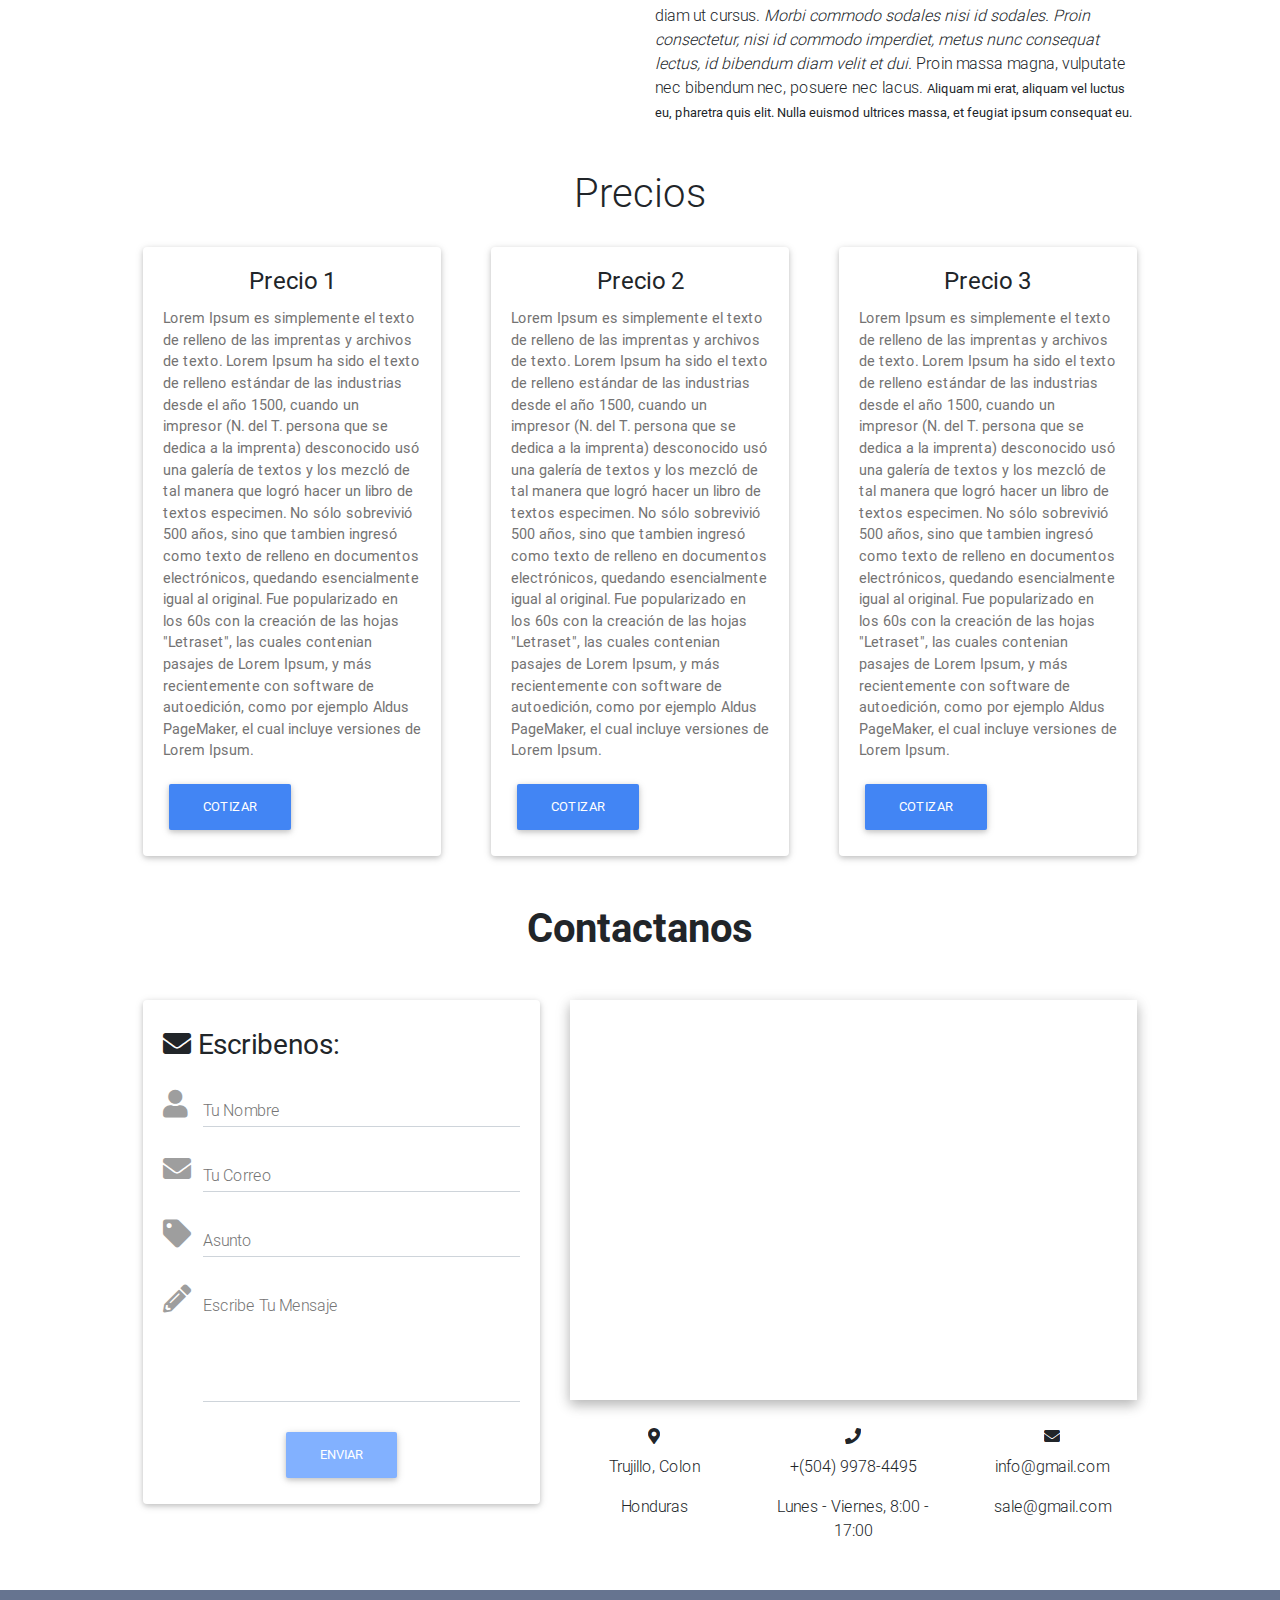
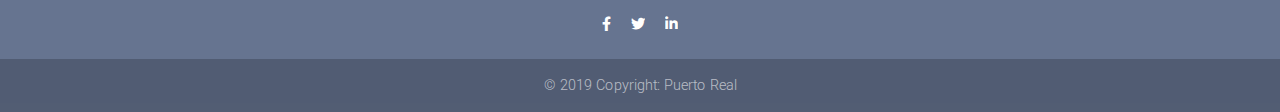
==== commit 29247273: "detalles landing page falta el correo" ====
--- a/index.html
+++ b/index.html
@@ -321,11 +321,8 @@
 <section class="my-5">
 
   <!-- Section heading -->
-  <h2 class="h1-responsive font-weight-bold text-center my-5">Contact us</h2>
+  <h2 class="h1-responsive font-weight-bold text-center my-5">Contactanos</h2>
   <!-- Section description -->
-  <p class="text-center w-responsive mx-auto pb-5">Lorem ipsum dolor sit amet, consectetur adipisicing elit.
-    Fugit, error amet numquam iure provident voluptate esse quasi, veritatis totam voluptas nostrum quisquam
-    eum porro a pariatur veniam.</p>
 
   <!-- Grid row -->
   <div class="row">
@@ -337,33 +334,32 @@
       <div class="card">
         <div class="card-body">
           <!-- Header -->
-          <div class="form-header blue accent-1">
-            <h3 class="mt-2"><i class="fas fa-envelope"></i> Write to us:</h3>
-          </div>
-          <p class="dark-grey-text">We'll write rarely, but only the best content.</p>
+          <div class="form-header accent-1">
+            <h3 class="mt-2"><i class="fas fa-envelope"></i> Escribenos:</h3>
+          </div>
           <!-- Body -->
           <div class="md-form">
             <i class="fas fa-user prefix grey-text"></i>
             <input type="text" id="form-name" class="form-control">
-            <label for="form-name">Your name</label>
+            <label for="form-name">Tu Nombre</label>
           </div>
           <div class="md-form">
             <i class="fas fa-envelope prefix grey-text"></i>
             <input type="text" id="form-email" class="form-control">
-            <label for="form-email">Your email</label>
+            <label for="form-email">Tu Correo</label>
           </div>
           <div class="md-form">
             <i class="fas fa-tag prefix grey-text"></i>
             <input type="text" id="form-Subject" class="form-control">
-            <label for="form-Subject">Subject</label>
+            <label for="form-Subject">Asunto</label>
           </div>
           <div class="md-form">
             <i class="fas fa-pencil-alt prefix grey-text"></i>
             <textarea id="form-text" class="form-control md-textarea" rows="3"></textarea>
-            <label for="form-text">Send message</label>
+            <label for="form-text">Escribe Tu Mensaje</label>
           </div>
           <div class="text-center">
-            <button class="btn btn-light-blue">Submit</button>
+            <button class="btn btn-light-blue">Enviar</button>
           </div>
         </div>
       </div>
@@ -377,27 +373,27 @@
 
       <!--Google map-->
       <div id="map-container-section" class="z-depth-1-half map-container-section mb-4" style="height: 400px">
-        <iframe src="https://maps.google.com/maps?q=Manhatan&t=&z=15&ie=UTF8&iwloc=&output=embed" frameborder="0"
-          style="border:0" allowfullscreen></iframe>
+        <iframe src="https://www.google.com/maps/embed?pb=!1m18!1m12!1m3!1d3835.646376685373!2d-85.91106758463955!3d15.979832946070816!2m3!1f0!2f0!3f0!3m2!1i1024!2i768!4f13.1!3m3!1m2!1s0x0%3A0x0!2zMTXCsDU4JzQ3LjQiTiA4NcKwNTQnMzIuMCJX!5e0!3m2!1ses-419!2shn!4v1564114136862!5m2!1ses-419!2shn" frameborder="0"
+          style="border:0;height: 400px;width:100%" allowfullscreen></iframe>
       </div>
       <!-- Buttons-->
       <div class="row text-center">
         <div class="col-md-4">
-          <a class="btn-floating blue accent-1">
+          <a class="btn-floating accent-1">
             <i class="fas fa-map-marker-alt"></i>
           </a>
-          <p>New York, 94126</p>
-          <p class="mb-md-0">United States</p>
+          <p>Trujillo, Colon</p>
+          <p class="mb-md-0">Honduras</p>
         </div>
         <div class="col-md-4">
-          <a class="btn-floating blue accent-1">
+          <a class="btn-floating accent-1">
             <i class="fas fa-phone"></i>
           </a>
-          <p>+ 01 234 567 89</p>
-          <p class="mb-md-0">Mon - Fri, 8:00-22:00</p>
+          <p>+(504) 9978-4495</p>
+          <p class="mb-md-0">Lunes - Viernes, 8:00 - 17:00</p>
         </div>
         <div class="col-md-4">
-          <a class="btn-floating blue accent-1">
+          <a class="btn-floating accent-1">
             <i class="fas fa-envelope"></i>
           </a>
           <p>info@gmail.com</p>
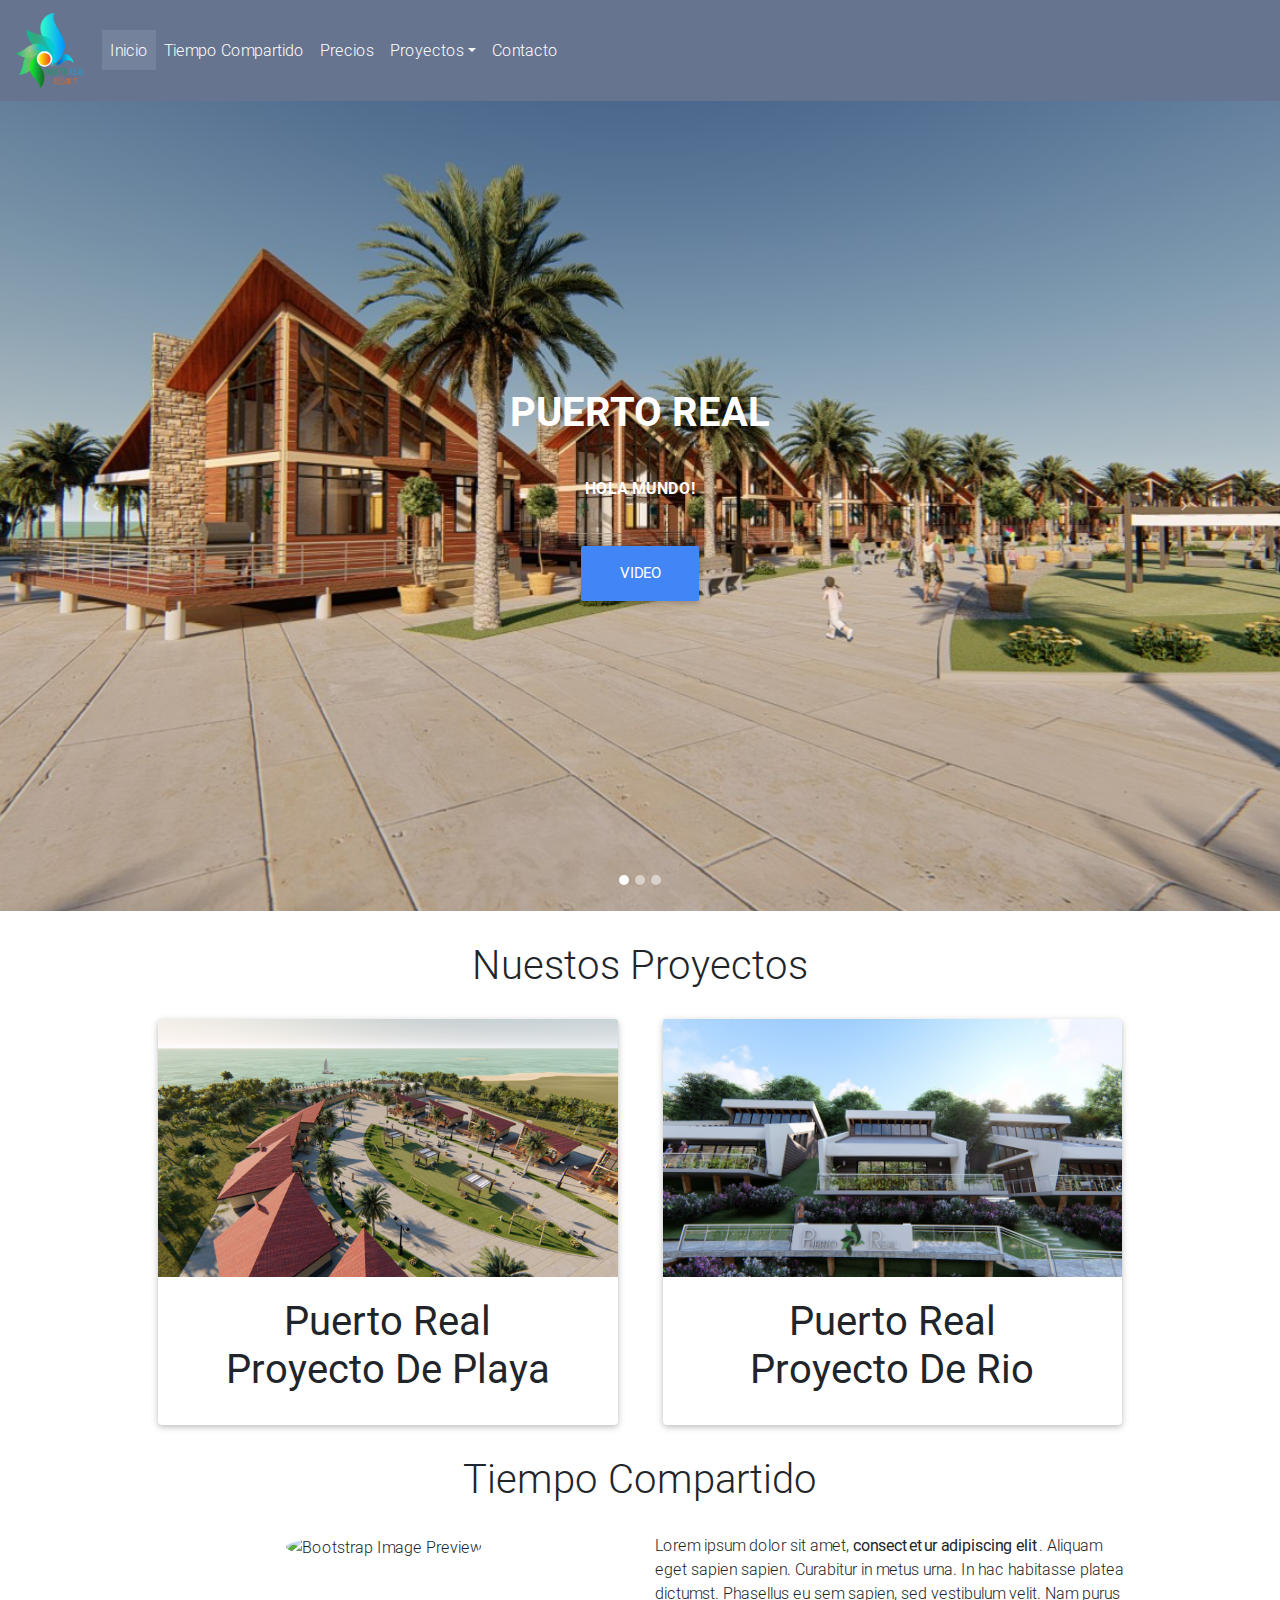
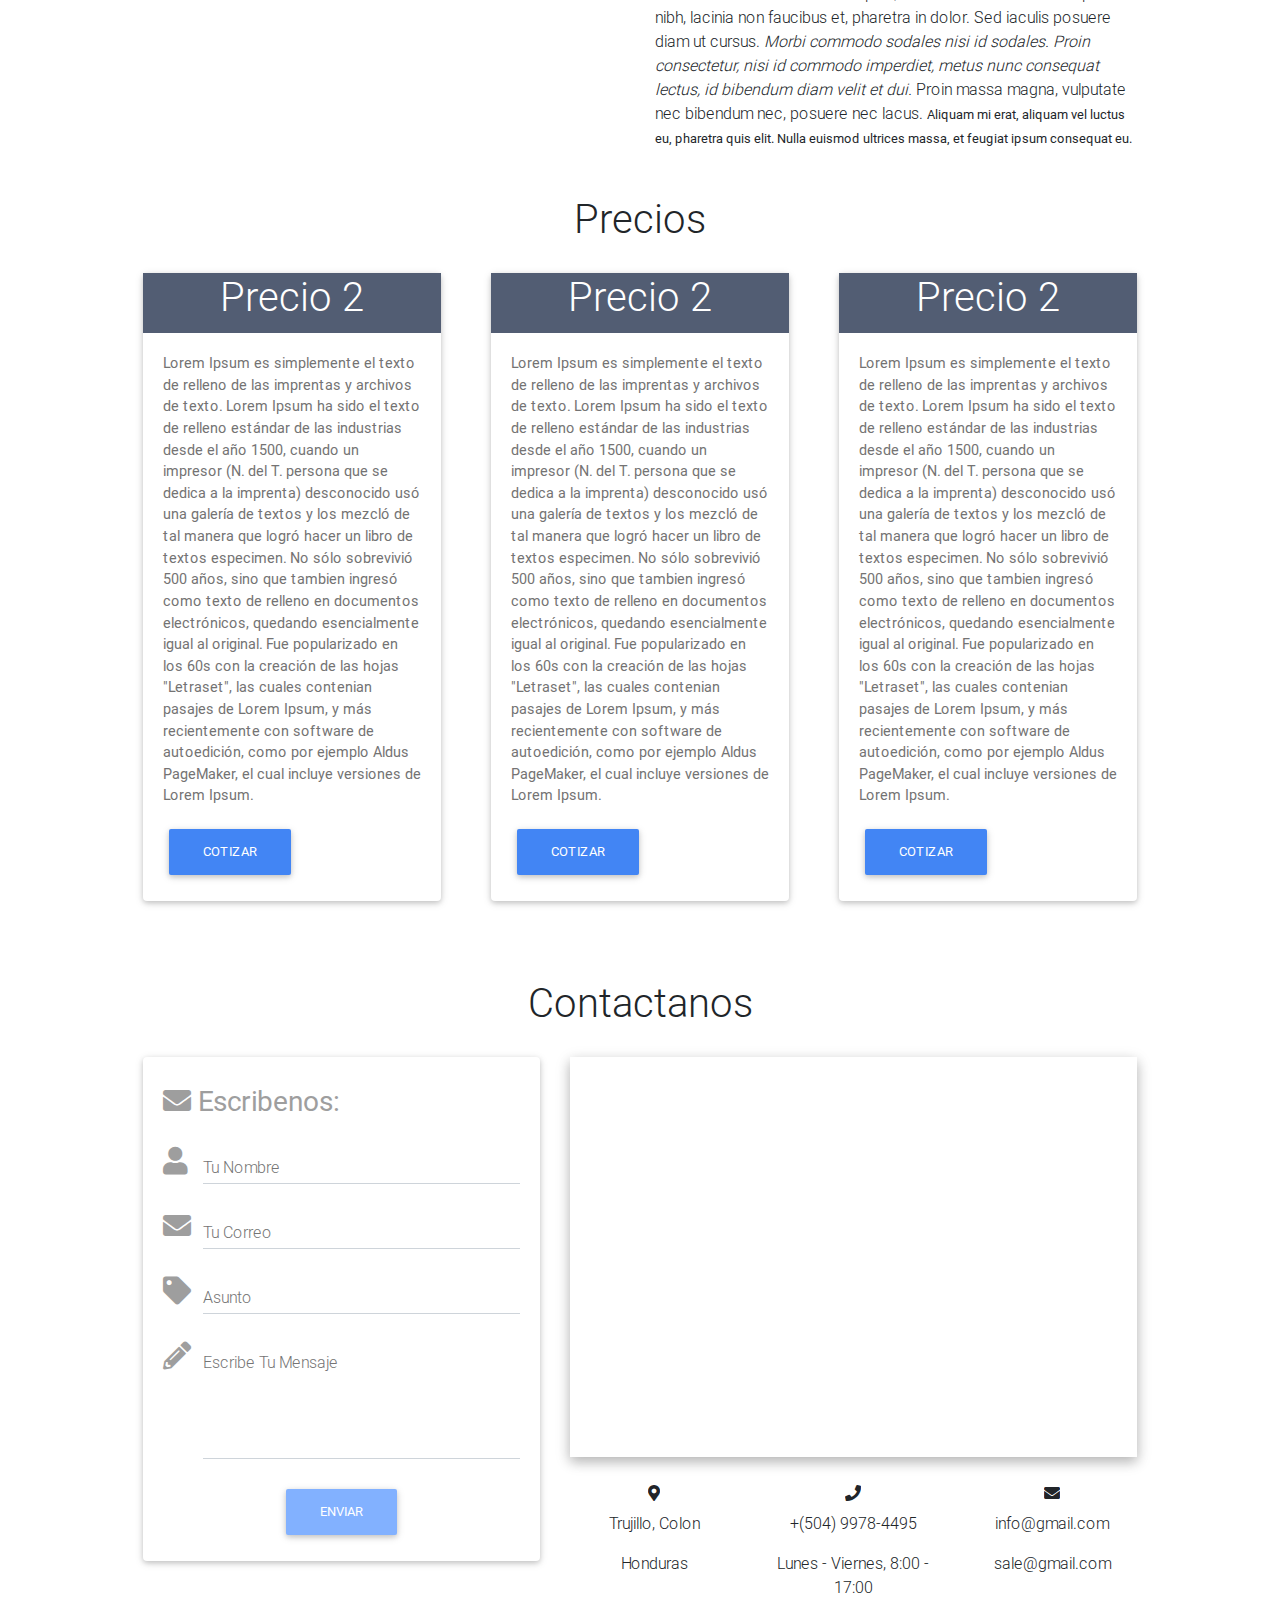
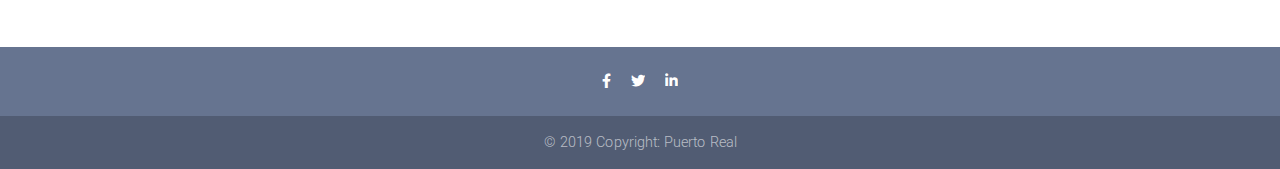
==== commit a22bf017: "proyecto de rio y playa restructurado" ====
--- a/index.html
+++ b/index.html
@@ -20,41 +20,32 @@
   <link href="css/style.css" rel="stylesheet">
 </head>
 
-<style media="screen">
-
-  .row-grid{
-    display: grid;
-    grid-template-columns: 1fr 1fr 1fr;
-    gap:50px;
-  }
-</style>
-
 <body>
     <nav class="navbar navbar-expand-lg navbar-dark nav-color">
-        <a class="navbar-brand" href="#"> <img src="img\LOGO PUERTO REAL.png" width="70px"> </a>
+        <a class="navbar-brand" href="index.html"> <img src="img\LOGO PUERTO REAL.png" width="70px"> </a>
         <button class="navbar-toggler" type="button" data-toggle="collapse" data-target="#navbarSupportedContent" aria-controls="navbarSupportedContent" aria-expanded="false" aria-label="Toggle navigation">
             <span class="navbar-toggler-icon"></span>
         </button>
         <div class="collapse navbar-collapse" id="navbarSupportedContent">
             <ul class="navbar-nav mr-auto">
                 <li class="nav-item active">
-                   <a class="nav-link waves-effect waves-light" href="#">Inicio <span class="sr-only">(current)</span></a>
+                   <a class="nav-link waves-effect waves-light" href="/">Inicio <span class="sr-only">(current)</span></a>
                 </li>
                 <li class="nav-item">
-                    <a class="nav-link waves-effect waves-light" href="#">Tiempo Compartido</a>
+                    <a class="nav-link waves-effect waves-light" href="#idTiempoCompartido">Tiempo Compartido</a>
                 </li>
                 <li class="nav-item">
-                    <a class="nav-link waves-effect waves-light" href="#">Precios</a>
+                    <a class="nav-link waves-effect waves-light" href="#idPrecios">Precios</a>
                 </li>
                 <li class="nav-item dropdown">
-                    <a class="nav-link dropdown-toggle waves-effect waves-light" id="navbarDropdownMenuLink"               data-toggle="dropdown" aria-haspopup="true" aria-expanded="false">Proyectos</a>
+                    <a class="nav-link dropdown-toggle waves-effect waves-light" id="navbarDropdownMenuLink" data-toggle="dropdown" aria-haspopup="true" aria-expanded="false">Proyectos</a>
                     <div class="dropdown-menu dropdown-info" aria-labelledby="navbarDropdownMenuLink">
-                        <a class="dropdown-item waves-effect waves-light" href="#">Puerto Real - Rio</a>
-                        <a class="dropdown-item waves-effect waves-light" href="#">Puerto Real - Playa</a>
+                        <a class="dropdown-item waves-effect waves-light" href="rio.html">Puerto Real - Rio</a>
+                        <a class="dropdown-item waves-effect waves-light" href="playa.html">Puerto Real - Playa</a>
                     </div>
                 </li>
                 <li class="nav-item">
-                    <a class="nav-link waves-effect waves-light" href="#">Contacto</a>
+                    <a class="nav-link waves-effect waves-light" href="#idcontactanos">Contacto</a>
                 </li>
             </ul>
         </div>
@@ -172,14 +163,14 @@
       </div>
     </div>
 
-    <div class="row">
-        <div class="col-6">
+    <div class="grid-row">
+        <div class="col-12">
             <!-- Card -->
+            <a href="playa.html">
               <div class="card">
-
                   <!-- Card image -->
                   <div class="overlay">
-                    <img class="card-img-top" src="img\fotos\playa\03.jpg" alt="Card image cap">
+                    <img class="card-img-top" src="img\fotos\playa\06.jpg" alt="Card image cap">
                     <a href="#!">
                       <div class="mask rgba-white-slight"></div>
                     </a>
@@ -192,17 +183,18 @@
                     <h4 class="card-title">Puerto Real <br> Proyecto De Playa</h4>
 
                   </div>
+                </a>
 
   </div>
   <!-- Card -->
         </div>
-        <div class="col-6">
+        <div class="col-12">
              <!-- Card -->
              <div class="card">
-
+               <a href="rio.html">
                 <!-- Card image -->
                 <div class="overlay">
-                  <img class="card-img-top" src="img\fotos\rio\07.jpg" alt="Card image cap">
+                  <img class="card-img-top" src="img\fotos\rio\08.jpg" alt="Card image cap">
                   <a href="#!">
                     <div class="mask rgba-white-slight"></div>
                   </a>
@@ -214,13 +206,14 @@
                   <!-- Title -->
                   <h4 class="card-title">Puerto Real <br> Proyecto De Rio</h4>
                 </div>
+              </a>
 
 </div>
 <!-- Card -->
         </div>
       </div>
 
-      <div class="row">
+      <div class="row" id="idTiempoCompartido">
         <div class="col-12">
             <h1 style="text-align: center; margin: 30px">Tiempo Compartido</h1>
         </div>
@@ -233,7 +226,6 @@
       				<div class="col-md-6 text-center">
                 <figure>
                   <img alt="Bootstrap Image Preview" src="img\fotos\timeshare.jpg" width="200px" class="rounded-circle img-fluid" />
-                  <figcaption>Tiempo Compartido</figcaption>
                 </figure>
       				</div>
       				<div class="col-md-6">
@@ -246,86 +238,97 @@
       	</div>
 
 
-        <div class="row">
+        <div class="row" id="idPrecios">
           <div class="col-12">
               <h1 style="text-align: center; margin: 30px">Precios</h1>
           </div>
         </div>
 
 
-<div class="row-grid">
-
+        <div class="row-grid">
+
+                <!-- Card -->
+        <div class="card">
+
+          <div class="card-heading">
+            <h4 class="card-title">Precio 2</h4>
+          </div>
+          <!-- Card content -->
+          <div class="card-body">
+
+            <!-- Title -->
+            <!-- Text -->
+            <p class="card-text">Lorem Ipsum es simplemente el texto de relleno de las imprentas y archivos de texto. Lorem Ipsum ha sido el texto de relleno estándar de las industrias desde el año 1500, cuando un impresor (N. del T. persona que se dedica a la imprenta) desconocido usó una galería de textos y los mezcló de tal manera que logró hacer un libro de textos especimen. No sólo sobrevivió 500 años, sino que tambien ingresó como texto de relleno en documentos electrónicos, quedando esencialmente igual al original. Fue popularizado en los 60s con la creación de las hojas "Letraset", las cuales contenian pasajes de Lorem Ipsum, y más recientemente con software de autoedición, como por ejemplo Aldus PageMaker, el cual incluye versiones de Lorem Ipsum.</p>
+            <!-- Button -->
+            <a href="#" class="btn btn-primary">Cotizar</a>
+
+          </div>
+
+        </div>
         <!-- Card -->
-<div class="card">
-
-  <!-- Card content -->
-  <div class="card-body">
-
-    <!-- Title -->
-    <h4 class="card-title"><a>Precio 1</a></h4>
-    <!-- Text -->
-    <p class="card-text">Lorem Ipsum es simplemente el texto de relleno de las imprentas y archivos de texto. Lorem Ipsum ha sido el texto de relleno estándar de las industrias desde el año 1500, cuando un impresor (N. del T. persona que se dedica a la imprenta) desconocido usó una galería de textos y los mezcló de tal manera que logró hacer un libro de textos especimen. No sólo sobrevivió 500 años, sino que tambien ingresó como texto de relleno en documentos electrónicos, quedando esencialmente igual al original. Fue popularizado en los 60s con la creación de las hojas "Letraset", las cuales contenian pasajes de Lorem Ipsum, y más recientemente con software de autoedición, como por ejemplo Aldus PageMaker, el cual incluye versiones de Lorem Ipsum.</p>
-    <!-- Button -->
-    <a href="#" class="btn btn-primary">Cotizar</a>
-
-  </div>
-
-</div>
-<!-- Card -->
-
-
-<!-- Card -->
-<div class="card">
-
-<!-- Card content -->
-<div class="card-body">
-
-<!-- Title -->
-<h4 class="card-title"><a>Precio 2</a></h4>
-<!-- Text -->
-<p class="card-text">Lorem Ipsum es simplemente el texto de relleno de las imprentas y archivos de texto. Lorem Ipsum ha sido el texto de relleno estándar de las industrias desde el año 1500, cuando un impresor (N. del T. persona que se dedica a la imprenta) desconocido usó una galería de textos y los mezcló de tal manera que logró hacer un libro de textos especimen. No sólo sobrevivió 500 años, sino que tambien ingresó como texto de relleno en documentos electrónicos, quedando esencialmente igual al original. Fue popularizado en los 60s con la creación de las hojas "Letraset", las cuales contenian pasajes de Lorem Ipsum, y más recientemente con software de autoedición, como por ejemplo Aldus PageMaker, el cual incluye versiones de Lorem Ipsum.</p>
-<!-- Button -->
-<a href="#" class="btn btn-primary">Cotizar</a>
-
-</div>
-
-</div>
-<!-- Card -->
-
-
-
-<!-- Card -->
-<div class="card">
-
-<!-- Card content -->
-<div class="card-body">
-
-<!-- Title -->
-<h4 class="card-title"><a>Precio 3</a></h4>
-<!-- Text -->
-<p class="card-text">Lorem Ipsum es simplemente el texto de relleno de las imprentas y archivos de texto. Lorem Ipsum ha sido el texto de relleno estándar de las industrias desde el año 1500, cuando un impresor (N. del T. persona que se dedica a la imprenta) desconocido usó una galería de textos y los mezcló de tal manera que logró hacer un libro de textos especimen. No sólo sobrevivió 500 años, sino que tambien ingresó como texto de relleno en documentos electrónicos, quedando esencialmente igual al original. Fue popularizado en los 60s con la creación de las hojas "Letraset", las cuales contenian pasajes de Lorem Ipsum, y más recientemente con software de autoedición, como por ejemplo Aldus PageMaker, el cual incluye versiones de Lorem Ipsum.</p>
-<!-- Button -->
-<a href="#" class="btn btn-primary">Cotizar</a>
-
-</div>
-
-</div>
-<!-- Card -->
-
-
-
-</div>
+
+
+        <!-- Card -->
+        <div class="card">
+
+          <!-- Title -->
+          <div class="card-heading">
+            <h4 class="card-title">Precio 2</h4>
+          </div>
+
+        <!-- Card content -->
+        <div class="card-body">
+        <!-- Text -->
+        <p class="card-text">Lorem Ipsum es simplemente el texto de relleno de las imprentas y archivos de texto. Lorem Ipsum ha sido el texto de relleno estándar de las industrias desde el año 1500, cuando un impresor (N. del T. persona que se dedica a la imprenta) desconocido usó una galería de textos y los mezcló de tal manera que logró hacer un libro de textos especimen. No sólo sobrevivió 500 años, sino que tambien ingresó como texto de relleno en documentos electrónicos, quedando esencialmente igual al original. Fue popularizado en los 60s con la creación de las hojas "Letraset", las cuales contenian pasajes de Lorem Ipsum, y más recientemente con software de autoedición, como por ejemplo Aldus PageMaker, el cual incluye versiones de Lorem Ipsum.</p>
+        <!-- Button -->
+        <a href="#" class="btn btn-primary">Cotizar</a>
+
+        </div>
+
+        </div>
+        <!-- Card -->
+
+
+
+        <!-- Card -->
+        <div class="card">
+
+          <div class="card-heading">
+            <h4 class="card-title">Precio 2</h4>
+          </div>
+
+        <!-- Card content -->
+        <div class="card-body">
+
+        <!-- Title -->
+        <!-- Text -->
+        <p class="card-text">Lorem Ipsum es simplemente el texto de relleno de las imprentas y archivos de texto. Lorem Ipsum ha sido el texto de relleno estándar de las industrias desde el año 1500, cuando un impresor (N. del T. persona que se dedica a la imprenta) desconocido usó una galería de textos y los mezcló de tal manera que logró hacer un libro de textos especimen. No sólo sobrevivió 500 años, sino que tambien ingresó como texto de relleno en documentos electrónicos, quedando esencialmente igual al original. Fue popularizado en los 60s con la creación de las hojas "Letraset", las cuales contenian pasajes de Lorem Ipsum, y más recientemente con software de autoedición, como por ejemplo Aldus PageMaker, el cual incluye versiones de Lorem Ipsum.</p>
+        <!-- Button -->
+        <a href="#" class="btn btn-primary">Cotizar</a>
+
+        </div>
+
+        </div>
+        <!-- Card -->
+
+
+
+        </div>
 
 
 <!-- Section: Contact v.1 -->
 <section class="my-5">
 
   <!-- Section heading -->
-  <h2 class="h1-responsive font-weight-bold text-center my-5">Contactanos</h2>
+  <div class="row">
+    <div class="col-12">
+        <h1 style="text-align: center; margin: 30px">Contactanos</h1>
+    </div>
+  </div>
   <!-- Section description -->
 
   <!-- Grid row -->
-  <div class="row">
+  <div class="row" id="idcontactanos">
 
     <!-- Grid column -->
     <div class="col-lg-5 mb-lg-0 mb-4">
@@ -335,7 +338,7 @@
         <div class="card-body">
           <!-- Header -->
           <div class="form-header accent-1">
-            <h3 class="mt-2"><i class="fas fa-envelope"></i> Escribenos:</h3>
+            <h3 class="mt-2" style="color:#9E9E9E"><i class="fas fa-envelope"></i> Escribenos:</h3>
           </div>
           <!-- Body -->
           <div class="md-form">
@@ -373,7 +376,7 @@
 
       <!--Google map-->
       <div id="map-container-section" class="z-depth-1-half map-container-section mb-4" style="height: 400px">
-        <iframe src="https://www.google.com/maps/embed?pb=!1m18!1m12!1m3!1d3835.646376685373!2d-85.91106758463955!3d15.979832946070816!2m3!1f0!2f0!3f0!3m2!1i1024!2i768!4f13.1!3m3!1m2!1s0x0%3A0x0!2zMTXCsDU4JzQ3LjQiTiA4NcKwNTQnMzIuMCJX!5e0!3m2!1ses-419!2shn!4v1564114136862!5m2!1ses-419!2shn" frameborder="0"
+        <iframe src="https://www.google.com/maps/embed?pb=!1m18!1m12!1m3!1d3835.6675548004114!2d-85.90796668514268!3d15.978728188936842!2m3!1f0!2f0!3f0!3m2!1i1024!2i768!4f13.1!3m3!1m2!1s0x0%3A0x0!2zMTXCsDU4JzQzLjQiTiA4NcKwNTQnMjAuOCJX!5e0!3m2!1ses!2shn!4v1564161534823!5m2!1ses!2shn" frameborder="0"
           style="border:0;height: 400px;width:100%" allowfullscreen></iframe>
       </div>
       <!-- Buttons-->
--- a/css/style.css
+++ b/css/style.css
@@ -1,5 +1,5 @@
 .nav-color {
-    background-color: #000;
+    background-color: #667490;
 }
 
 .bg-carrousel{
@@ -10,6 +10,65 @@
     background-color: #38bfa7;
 }
 
+.card-heading{
+    background-color: #525d73;
+    color: white;
+}
+
+.card-title{
+      font-size: 2.5rem;
+}
+
+
+/* Necessary for full page carousel*/
+html,
+body,
+.view {
+  height: 90vh;
+}
+
+/* Carousel*/
+.carousel,
+.carousel-item,
+.carousel-item.active {
+  height: 100%;
+}
+.carousel-inner {
+  height: 100%;
+}
+.carousel-item:nth-child(1) {
+  background-image: url("01.jpg");
+  background-repeat: no-repeat;
+  background-size: cover;
+  background-position: center center;
+}
+.carousel-item:nth-child(2) {
+  background-image: url("02.jpg");
+  background-repeat: no-repeat;
+  background-size: cover;
+  background-position: center center;
+}
+.carousel-item:nth-child(3) {
+  background-image: url("03.jpg");
+  background-repeat: no-repeat;
+  background-size: cover;
+  background-position: center center;
+}
+
+.container {
+  max-width: 80vw;
+}
+
+.card-title{
+text-align: center;
+}
+
+.grid-row{
+  display: grid;
+  grid-template-columns: 1fr 1fr;
+  grid-gap: 15px;
+  justify-items: center;
+}
 
 
 /* Navigation*/
@@ -28,45 +87,29 @@
     }
   }
 
-  /* Necessary for full page carousel*/
-  html,
-  body,
-  .view {
-    height: 90vh;
+  /* @media screen and (max-width:400px){
+    .row-grid{
+      grid-template-columns: 1fr;
+    }
+  } */
+
+  .row-grid{
+    display: grid;
+    grid-template-columns: 1fr 1fr 1fr;
+    gap:50px;
   }
 
-  /* Carousel*/
-  .carousel,
-  .carousel-item,
-  .carousel-item.active {
-    height: 100%;
+  @media only screen and (max-width: 400px) {
+
+    .row-grid{
+      grid-template-columns: 1fr;
+    }
+
+    .container {
+    max-width: 95vw;
+    }
+
+    .grid-row{
+      grid-template-columns: 1fr;
+    }
   }
-  .carousel-inner {
-    height: 100%;
-  }
-  .carousel-item:nth-child(1) {
-    background-image: url("01.jpg");
-    background-repeat: no-repeat;
-    background-size: cover;
-    background-position: center center;
-  }
-  .carousel-item:nth-child(2) {
-    background-image: url("02.jpg");
-    background-repeat: no-repeat;
-    background-size: cover;
-    background-position: center center;
-  }
-  .carousel-item:nth-child(3) {
-    background-image: url("03.jpg");
-    background-repeat: no-repeat;
-    background-size: cover;
-    background-position: center center;
-  }
-
-  .container {
-    max-width: 80vw;
-}
-
-.card-title{
-  text-align: center;
-}
